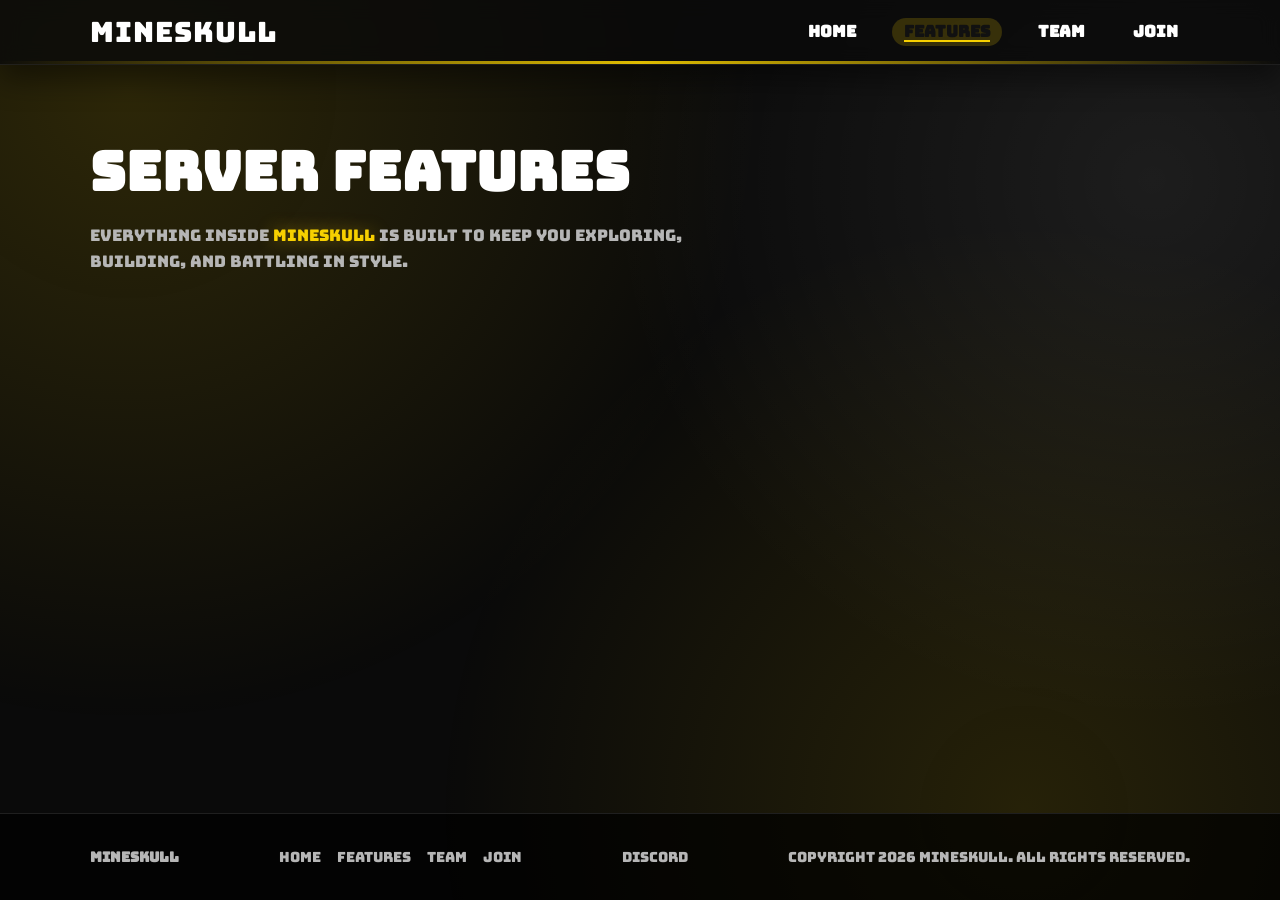
==== features.html @ 59dc9abd "Add files via upload" ====
<!doctype html>
<html lang="en">
  <head>
    <meta charset="UTF-8" />
    <meta name="viewport" content="width=device-width, initial-scale=1.0" />
    <title>MineSkull | Features</title>
    <link rel="stylesheet" href="style.css" />
  </head>
  <body data-page="features">
    <nav class="nav">
      <div class="container nav-inner">
        <a class="nav-logo" href="index.html" data-server-name>MineSkull</a>
        <div class="nav-links">
          <a class="nav-link" data-page="home" href="index.html">Home</a>
          <a class="nav-link" data-page="features" href="features.html">Features</a>
          <a class="nav-link" data-page="team" href="team.html">Team</a>
          <a class="nav-link" data-page="join" href="join.html">Join</a>
        </div>
      </div>
    </nav>

    <main class="page-content">
      <header class="page-hero">
        <div class="container section-header">
          <h1 class="section-title">Server Features</h1>
          <p class="section-subtitle">
            Everything inside <span class="accent" data-server-name>MineSkull</span> is built to
            keep you exploring, building, and battling in style.
          </p>
        </div>
      </header>

      <section class="section">
        <div class="container">
          <div id="features-grid" class="grid"></div>
        </div>
      </section>
    </main>

    <footer class="footer">
      <div class="container footer-inner">
        <div>
          <strong data-server-name>MineSkull</strong>
        </div>
        <div class="footer-links">
          <a href="index.html">Home</a>
          <a href="features.html">Features</a>
          <a href="team.html">Team</a>
          <a href="join.html">Join</a>
        </div>
        <div class="footer-links">
          <a data-discord-url href="#">Discord</a>
        </div>
        <div class="footer-copy" data-copyright>Copyright 2026 MineSkull. All rights reserved.</div>
      </div>
    </footer>

    <script src="config.js"></script>
    <script src="script.js"></script>
  </body>
</html>
---- style.css ----
@import url("https://fonts.googleapis.com/css2?family=Bungee&family=Smooch+Sans:wght@300;400;600;700&display=swap");

:root {
  --yellow: #f7d000;
  --yellow-soft: rgba(247, 208, 0, 0.2);
  --white: #ffffff;
  --black: #0a0a0a;
  --dark: #111111;
  --gray: #b6b6b6;
  --card: #0b0b0b;
  --border: #1f1f1f;
  --shadow: 0 18px 40px rgba(0, 0, 0, 0.45);
  --font-main: "Smooch Sans", sans-serif;
  --font-accent: "Bungee", sans-serif;
}

* {
  box-sizing: border-box;
  margin: 0;
  padding: 0;
}

html {
  scroll-behavior: smooth;
}

body {
  font-family: var(--font-accent);
  background: var(--black);
  color: var(--white);
  min-height: 100vh;
  line-height: 1.6;
  overflow-x: hidden;
  opacity: 0;
  transition: opacity 0.4s ease;
  display: flex;
  flex-direction: column;
}

body.page-loaded {
  opacity: 1;
}

body.page-exit {
  opacity: 0;
}

/* Sleek loading overlay */
.page-content {
  flex: 1;
}

.loading-screen {
  position: fixed;
  inset: 0;
  display: flex;
  align-items: center;
  justify-content: center;
  overflow: hidden;
  background:
    radial-gradient(circle at 20% 15%, rgba(255, 255, 255, 0.75), transparent 50%),
    radial-gradient(circle at 80% 85%, rgba(247, 208, 0, 0.6), transparent 50%),
    linear-gradient(135deg, rgba(247, 208, 0, 0.95), rgba(255, 255, 255, 0.95));
  z-index: 200;
  transition: opacity 0.5s ease, visibility 0.5s ease;
}

.loading-screen.is-hidden {
  opacity: 0;
  visibility: hidden;
}

.loading-card {
  width: min(420px, 90%);
  background: rgba(255, 255, 255, 0.7);
  border: 1px solid rgba(0, 0, 0, 0.12);
  border-radius: 20px;
  padding: 32px;
  text-align: center;
  box-shadow: 0 20px 50px rgba(0, 0, 0, 0.2);
}

.loading-logo {
  font-family: var(--font-accent);
  font-size: 34px;
  letter-spacing: 2px;
  color: #111111;
  margin-bottom: 12px;
}

.loading-bar {
  position: relative;
  height: 6px;
  border-radius: 999px;
  background: rgba(255, 255, 255, 0.7);
  overflow: hidden;
}

.loading-bar span {
  position: absolute;
  inset: 0;
  width: 40%;
  background: linear-gradient(90deg, transparent, var(--yellow), transparent);
}

.loading-text {
  margin-top: 14px;
  font-size: 12px;
  text-transform: uppercase;
  letter-spacing: 2px;
  color: rgba(0, 0, 0, 0.65);
}


body::before {
  content: "";
  position: fixed;
  inset: 0;
  background:
    radial-gradient(circle at 10% 10%, rgba(247, 208, 0, 0.15), transparent 45%),
    radial-gradient(circle at 90% 20%, rgba(255, 255, 255, 0.08), transparent 40%),
    radial-gradient(circle at 80% 90%, rgba(247, 208, 0, 0.12), transparent 45%);
  pointer-events: none;
  z-index: -2;
}

img {
  max-width: 100%;
  display: block;
}

a {
  color: inherit;
  text-decoration: none;
}

.container {
  width: min(1100px, 92%);
  margin: 0 auto;
}

.nav {
  position: sticky;
  top: 0;
  z-index: 100;
  background: rgba(10, 10, 10, 0.82);
  border-bottom: 1px solid rgba(255, 255, 255, 0.08);
  box-shadow: 0 14px 30px rgba(0, 0, 0, 0.45);
  backdrop-filter: blur(10px);
}

.nav::after {
  content: "";
  position: absolute;
  left: 0;
  right: 0;
  bottom: 0;
  height: 3px;
  background: linear-gradient(90deg, transparent, rgba(247, 208, 0, 0.9), transparent);
}

.nav-inner {
  display: flex;
  align-items: center;
  justify-content: space-between;
  padding: 16px 0;
  gap: 24px;
  min-height: 64px;
}

.nav-logo {
  font-family: var(--font-accent);
  font-size: 28px;
  letter-spacing: 1px;
  color: var(--white);
  line-height: 1;
}

.nav-links {
  display: flex;
  align-items: center;
  gap: 24px;
  flex-wrap: wrap;
}

.nav-link {
  color: var(--white);
  font-weight: 600;
  position: relative;
  padding: 6px 12px;
  border-radius: 999px;
  transition: color 0.2s ease, background 0.2s ease;
  line-height: 1;
}

.nav-link::after {
  content: "";
  position: absolute;
  left: 12px;
  right: 12px;
  bottom: 4px;
  height: 2px;
  background: var(--yellow);
  transform: scaleX(0);
  transform-origin: left;
  transition: transform 0.2s ease;
}

.nav-link:hover::after,
.nav-link.active::after {
  transform: scaleX(1);
}

.nav-link:hover,
.nav-link.active {
  background: rgba(247, 208, 0, 0.18);
  color: #111111;
}

.hero {
  position: relative;
  overflow: hidden;
  padding: 96px 0 72px;
}

.hero::before {
  content: "";
  position: absolute;
  inset: -30%;
  background: linear-gradient(120deg, rgba(247, 208, 0, 0.35), rgba(255, 255, 255, 0.2), rgba(10, 10, 10, 0.6));
  background-size: 200% 200%;
  animation: gradientShift 10s ease infinite;
  z-index: -1;
}

.hero::after {
  content: "";
  position: absolute;
  inset: 0;
  background: radial-gradient(circle at 20% 20%, rgba(247, 208, 0, 0.35), transparent 50%),
    radial-gradient(circle at 80% 80%, rgba(255, 255, 255, 0.15), transparent 45%),
    rgba(6, 6, 6, 0.85);
  z-index: -1;
}

.hero-content {
  display: grid;
  gap: 24px;
  max-width: 720px;
}

.eyebrow {
  text-transform: uppercase;
  letter-spacing: 3px;
  font-size: 12px;
  color: var(--yellow);
}

.hero-title {
  font-family: var(--font-main);
  font-size: clamp(40px, 6vw, 88px);
  letter-spacing: 2px;
}

.accent {
  color: var(--yellow);
  text-shadow: 0 0 18px rgba(247, 208, 0, 0.4);
}

.hero-subtitle {
  color: var(--gray);
  font-size: 16px;
}

.ip-bar {
  display: flex;
  flex-wrap: wrap;
  gap: 12px;
  align-items: center;
}

.ip-pill {
  display: flex;
  align-items: center;
  gap: 10px;
  background: rgba(0, 0, 0, 0.6);
  border: 1px solid var(--border);
  border-radius: 999px;
  padding: 10px 18px;
}

.ip-pill .label {
  font-size: 12px;
  text-transform: uppercase;
  letter-spacing: 2px;
  color: var(--yellow);
}

.ip-pill .ip-text {
  font-weight: 600;
}

.hero-actions {
  display: flex;
  flex-wrap: wrap;
  gap: 12px;
  align-items: center;
}

.btn {
  display: inline-flex;
  align-items: center;
  gap: 8px;
  border-radius: 999px;
  padding: 12px 22px;
  font-weight: 700;
  transition: transform 0.2s ease, box-shadow 0.2s ease, background 0.2s ease, color 0.2s ease;
  border: none;
  cursor: pointer;
}

.btn-primary {
  background: var(--yellow);
  color: #111111;
  box-shadow: 0 0 0 rgba(247, 208, 0, 0.4);
}

.btn-primary:hover {
  transform: translateY(-2px);
  box-shadow: 0 0 20px rgba(247, 208, 0, 0.6);
}

.btn-outline {
  background: rgba(255, 255, 255, 0.05);
  color: var(--white);
  border: 1px solid rgba(255, 255, 255, 0.3);
}

.btn-outline:hover {
  transform: translateY(-2px);
  box-shadow: 0 0 18px rgba(255, 255, 255, 0.2);
}

.btn-ghost {
  color: var(--white);
  border: 1px solid transparent;
  background: transparent;
}

.btn-ghost:hover {
  color: var(--yellow);
}

.btn.copied {
  box-shadow: 0 0 20px rgba(247, 208, 0, 0.8);
}

.section {
  padding: 64px 0;
}

.section-dark {
  background: rgba(0, 0, 0, 0.55);
  border-top: 1px solid var(--border);
  border-bottom: 1px solid var(--border);
}

.section-header {
  display: flex;
  flex-direction: column;
  gap: 8px;
  margin-bottom: 32px;
}

.section-title {
  font-family: var(--font-accent);
  font-size: clamp(28px, 4vw, 44px);
  letter-spacing: 1px;
}

.section-subtitle {
  color: var(--gray);
  max-width: 640px;
}

.grid {
  display: grid;
  gap: 20px;
  grid-template-columns: repeat(auto-fit, minmax(240px, 1fr));
}

.card {
  background: var(--card);
  border: 1px solid var(--border);
  border-radius: 18px;
  padding: 24px;
  box-shadow: var(--shadow);
  transition: transform 0.2s ease, box-shadow 0.2s ease, border-color 0.2s ease;
}

.card:hover {
  transform: translateY(-8px);
  box-shadow: 0 18px 40px rgba(247, 208, 0, 0.18);
  border-color: rgba(247, 208, 0, 0.6);
}

.card-title {
  font-size: 20px;
  margin-bottom: 8px;
}

.card-text,
.card-subtitle {
  color: var(--gray);
  font-size: 14px;
}

.avatar-ring {
  width: 48px;
  height: 48px;
  border-radius: 50%;
  border: 2px solid var(--yellow);
  margin-bottom: 16px;
  box-shadow: 0 0 18px rgba(247, 208, 0, 0.4);
}

.status-card {
  display: flex;
  flex-wrap: wrap;
  justify-content: space-between;
  align-items: center;
  gap: 18px;
  background: rgba(0, 0, 0, 0.65);
  border: 1px solid var(--border);
  border-radius: 18px;
  padding: 24px;
  box-shadow: var(--shadow);
}

.status-left {
  display: flex;
  align-items: center;
  gap: 16px;
}

.status-dot {
  width: 14px;
  height: 14px;
  border-radius: 50%;
  background: #777777;
  box-shadow: 0 0 12px rgba(255, 255, 255, 0.15);
}

.status-dot.online {
  background: #2de86b;
  box-shadow: 0 0 12px rgba(45, 232, 107, 0.6);
}

.status-dot.offline {
  background: #ff3b30;
  box-shadow: 0 0 12px rgba(255, 59, 48, 0.6);
}

.status-badges {
  display: flex;
  gap: 8px;
  margin-top: 6px;
}

.status-badge {
  border: 1px solid var(--border);
  border-radius: 999px;
  padding: 4px 10px;
  font-size: 11px;
  text-transform: uppercase;
  letter-spacing: 1px;
  color: var(--gray);
}

.status-badge.active {
  background: var(--yellow);
  color: #111111;
  border-color: var(--yellow);
}

#status-online.active {
  background: #2de86b;
  border-color: #2de86b;
  color: #111111;
}

#status-offline.active {
  background: #ff3b30;
  border-color: #ff3b30;
  color: #ffffff;
}

.status-text {
  font-family: var(--font-main);
  font-size: 24px;
}

.status-label {
  font-family: var(--font-main);
  color: var(--gray);
  font-size: 12px;
  text-transform: uppercase;
  letter-spacing: 2px;
}

.status-right {
  display: flex;
  gap: 20px;
  flex-wrap: wrap;
}

.status-item {
  display: flex;
  flex-direction: column;
  gap: 4px;
}

.status-value {
  font-family: var(--font-main);
  font-weight: 700;
  font-size: 18px;
}

.page-hero {
  padding: 64px 0 32px;
}

.page-hero .section-title {
  font-size: clamp(32px, 5vw, 54px);
}

.join-layout {
  display: grid;
  gap: 28px;
  grid-template-columns: repeat(auto-fit, minmax(280px, 1fr));
}

.join-card {
  background: rgba(0, 0, 0, 0.7);
  border: 1px solid var(--border);
  border-radius: 24px;
  padding: 28px;
  box-shadow: var(--shadow);
}

.join-steps {
  list-style: none;
  display: grid;
  gap: 18px;
}

.join-steps li {
  display: grid;
  grid-template-columns: auto 1fr;
  gap: 16px;
  align-items: center;
  color: var(--white);
}

.join-steps strong {
  color: var(--yellow);
}

.step-badge {
  width: 38px;
  height: 38px;
  border-radius: 50%;
  background: var(--yellow);
  color: #111111;
  display: grid;
  place-items: center;
  font-family: var(--font-accent);
  box-shadow: 0 0 16px rgba(247, 208, 0, 0.5);
}

.join-copy {
  background: rgba(0, 0, 0, 0.75);
  border: 1px dashed rgba(247, 208, 0, 0.6);
  border-radius: 24px;
  padding: 32px;
  display: grid;
  gap: 14px;
  justify-items: start;
  box-shadow: var(--shadow);
}

.join-copy-label {
  text-transform: uppercase;
  letter-spacing: 3px;
  font-size: 12px;
  color: var(--gray);
}

.join-copy-ip {
  font-family: var(--font-accent);
  font-size: clamp(20px, 3vw, 28px);
  color: var(--white);
}

.steps {
  display: grid;
  gap: 14px;
  margin-top: 24px;
  padding-left: 18px;
}

.steps li {
  padding: 14px 18px;
  background: rgba(0, 0, 0, 0.55);
  border-radius: 14px;
  border: 1px solid var(--border);
}

.footer {
  padding: 32px 0;
  border-top: 1px solid var(--border);
  background: rgba(0, 0, 0, 0.7);
}

.footer-inner {
  display: flex;
  flex-wrap: wrap;
  gap: 16px;
  justify-content: space-between;
  align-items: center;
  color: var(--gray);
  font-size: 14px;
}

.footer-links {
  display: flex;
  gap: 16px;
  flex-wrap: wrap;
}

.reveal {
  opacity: 0;
  transform: translateY(20px);
  transition: opacity 0.6s ease, transform 0.6s ease;
}

.reveal.is-visible {
  opacity: 1;
  transform: translateY(0);
}

@keyframes gradientShift {
  0% {
    background-position: 0% 50%;
  }
  50% {
    background-position: 100% 50%;
  }
  100% {
    background-position: 0% 50%;
  }
}


@media (max-width: 720px) {
  .nav-inner {
    flex-direction: column;
    align-items: flex-start;
  }

  .hero {
    padding: 72px 0 56px;
  }

  .hero-actions,
  .ip-bar {
    flex-direction: column;
    align-items: flex-start;
  }

  .status-card {
    align-items: flex-start;
  }
}

@media (prefers-reduced-motion: reduce) {
  * {
    animation: none !important;
    transition: none !important;
  }
}
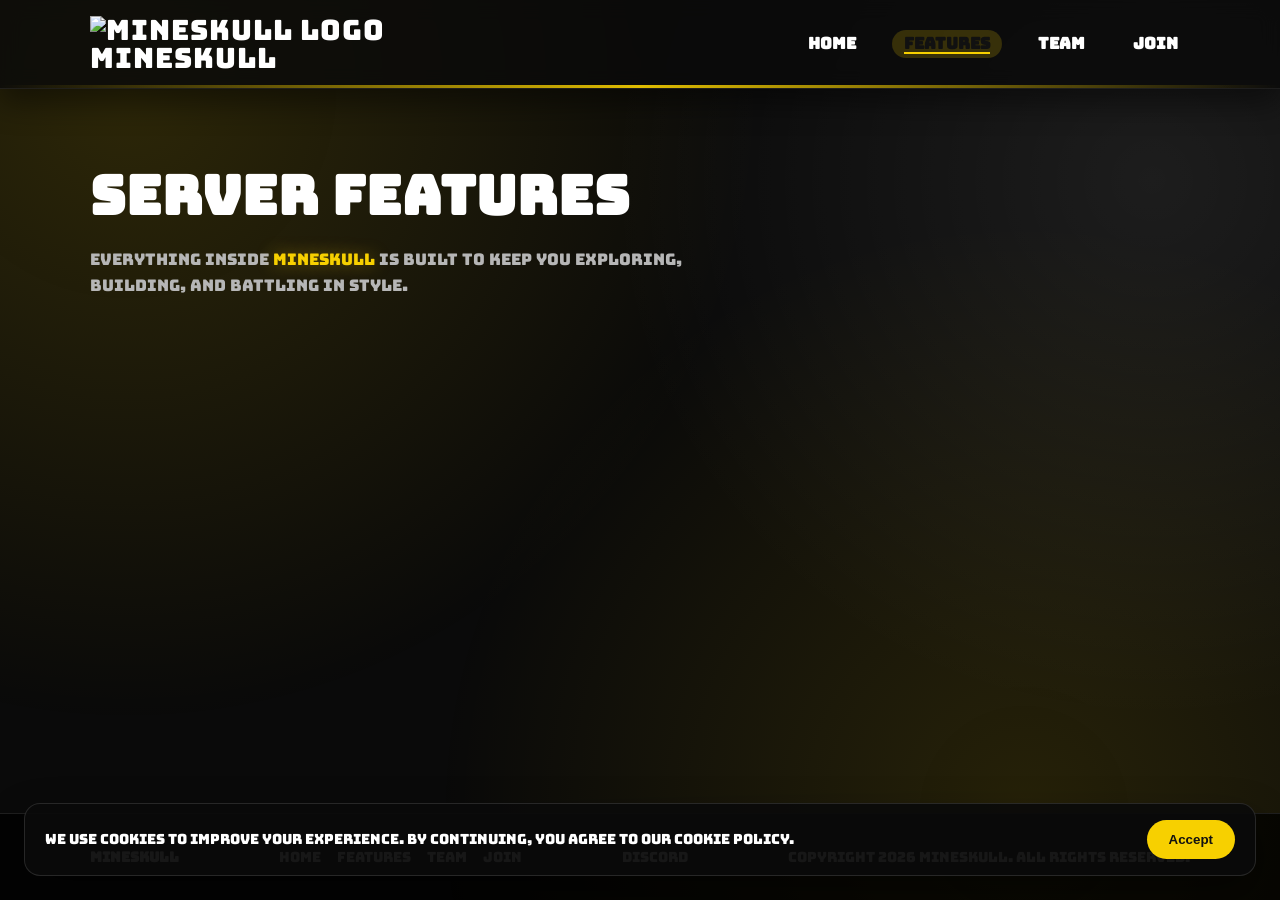
==== commit 746e3a36: "Update features.html" ====
--- a/features.html
+++ b/features.html
@@ -4,12 +4,16 @@
     <meta charset="UTF-8" />
     <meta name="viewport" content="width=device-width, initial-scale=1.0" />
     <title>MineSkull | Features</title>
+    <link rel="icon" href="favicon.ico" data-favicon />
     <link rel="stylesheet" href="style.css" />
   </head>
   <body data-page="features">
     <nav class="nav">
       <div class="container nav-inner">
-        <a class="nav-logo" href="index.html" data-server-name>MineSkull</a>
+        <a class="nav-logo" href="index.html">
+          <img class="logo-img" data-logo-image alt="MineSkull logo" />
+          <span class="logo-text" data-server-name>MineSkull</span>
+        </a>
         <div class="nav-links">
           <a class="nav-link" data-page="home" href="index.html">Home</a>
           <a class="nav-link" data-page="features" href="features.html">Features</a>
--- a/style.css
+++ b/style.css
@@ -435,6 +435,13 @@
   border-radius: 18px;
   padding: 24px;
   box-shadow: var(--shadow);
+  transition: transform 0.2s ease, box-shadow 0.2s ease, border-color 0.2s ease;
+}
+
+.status-card:hover {
+  transform: translateY(-6px);
+  box-shadow: 0 18px 40px rgba(247, 208, 0, 0.18);
+  border-color: rgba(247, 208, 0, 0.6);
 }
 
 .status-left {
@@ -546,6 +553,13 @@
   border-radius: 24px;
   padding: 28px;
   box-shadow: var(--shadow);
+  transition: transform 0.2s ease, box-shadow 0.2s ease, border-color 0.2s ease;
+}
+
+.join-card:hover {
+  transform: translateY(-6px);
+  box-shadow: 0 18px 40px rgba(247, 208, 0, 0.18);
+  border-color: rgba(247, 208, 0, 0.6);
 }
 
 .join-steps {
@@ -587,6 +601,13 @@
   gap: 14px;
   justify-items: start;
   box-shadow: var(--shadow);
+  transition: transform 0.2s ease, box-shadow 0.2s ease, border-color 0.2s ease;
+}
+
+.join-copy:hover {
+  transform: translateY(-6px);
+  box-shadow: 0 18px 40px rgba(247, 208, 0, 0.18);
+  border-color: rgba(247, 208, 0, 0.8);
 }
 
 .join-copy-label {
@@ -600,6 +621,118 @@
   font-family: var(--font-accent);
   font-size: clamp(20px, 3vw, 28px);
   color: var(--white);
+}
+
+.copy-fallback {
+  width: 100%;
+  max-width: 440px;
+  padding: 14px;
+  border-radius: 16px;
+  border: 1px dashed rgba(247, 208, 0, 0.7);
+  background: rgba(0, 0, 0, 0.82);
+  display: none;
+  gap: 8px;
+}
+
+.copy-fallback.is-visible {
+  display: grid;
+}
+
+.copy-fallback-label {
+  font-size: 12px;
+  text-transform: uppercase;
+  letter-spacing: 2px;
+  color: var(--gray);
+}
+
+.copy-fallback-input {
+  width: 100%;
+  padding: 10px 12px;
+  border-radius: 12px;
+  border: 1px solid rgba(247, 208, 0, 0.6);
+  background: rgba(0, 0, 0, 0.65);
+  color: var(--white);
+  font-family: var(--font-accent);
+  letter-spacing: 1px;
+}
+
+.flip-card {
+  width: 100%;
+  min-height: 220px;
+  perspective: 1000px;
+  cursor: pointer;
+  transition: transform 0.2s ease;
+  user-select: none;
+}
+
+.flip-card:hover {
+  transform: translateY(-4px);
+}
+
+.flip-card-inner {
+  position: relative;
+  width: 100%;
+  height: 100%;
+  min-height: 220px;
+  transform-style: preserve-3d;
+  transition: transform 0.6s ease;
+}
+
+.flip-card:hover .flip-card-inner,
+.flip-card:focus-within .flip-card-inner {
+  transform: rotateY(180deg);
+}
+
+.flip-card-front,
+.flip-card-back {
+  position: absolute;
+  inset: 0;
+  display: grid;
+  align-content: center;
+  gap: 16px;
+  padding: 32px;
+  border-radius: 24px;
+  background: rgba(0, 0, 0, 0.85);
+  border: 1px dashed rgba(247, 208, 0, 0.6);
+  backface-visibility: hidden;
+}
+
+.flip-card-front {
+  justify-items: start;
+}
+
+.flip-card-back {
+  transform: rotateY(180deg);
+  place-items: center;
+}
+
+.flip-back-text {
+  font-family: var(--font-accent);
+  font-size: 20px;
+  color: var(--yellow);
+  letter-spacing: 2px;
+  text-transform: uppercase;
+}
+
+.flip-note {
+  font-size: 12px;
+  color: var(--gray);
+  text-transform: uppercase;
+  letter-spacing: 2px;
+}
+
+.flip-back-info {
+  text-align: center;
+  display: grid;
+  gap: 8px;
+  color: var(--white);
+}
+
+.flip-back-muted {
+  font-size: 12px;
+  color: var(--gray);
+  text-transform: uppercase;
+  letter-spacing: 2px;
 }
 
 .steps {
@@ -647,6 +780,59 @@
 .reveal.is-visible {
   opacity: 1;
   transform: translateY(0);
+}
+
+/* Toast */
+.toast {
+  position: fixed;
+  right: 24px;
+  bottom: 24px;
+  background: rgba(0, 0, 0, 0.85);
+  border: 1px solid rgba(247, 208, 0, 0.6);
+  color: var(--white);
+  padding: 12px 16px;
+  border-radius: 12px;
+  font-size: 14px;
+  box-shadow: var(--shadow);
+  opacity: 0;
+  transform: translateY(10px);
+  transition: opacity 0.2s ease, transform 0.2s ease;
+  z-index: 150;
+}
+
+.toast.show {
+  opacity: 1;
+  transform: translateY(0);
+}
+
+/* Cookie banner */
+.cookie-banner {
+  position: fixed;
+  left: 24px;
+  right: 24px;
+  bottom: 24px;
+  background: rgba(10, 10, 10, 0.92);
+  border: 1px solid rgba(255, 255, 255, 0.12);
+  border-radius: 16px;
+  padding: 16px 20px;
+  display: flex;
+  flex-wrap: wrap;
+  gap: 12px;
+  align-items: center;
+  justify-content: space-between;
+  z-index: 140;
+  box-shadow: var(--shadow);
+}
+
+.cookie-text {
+  color: var(--white);
+  font-size: 14px;
+}
+
+.cookie-actions {
+  display: flex;
+  gap: 10px;
+  flex-wrap: wrap;
 }
 
 @keyframes gradientShift {
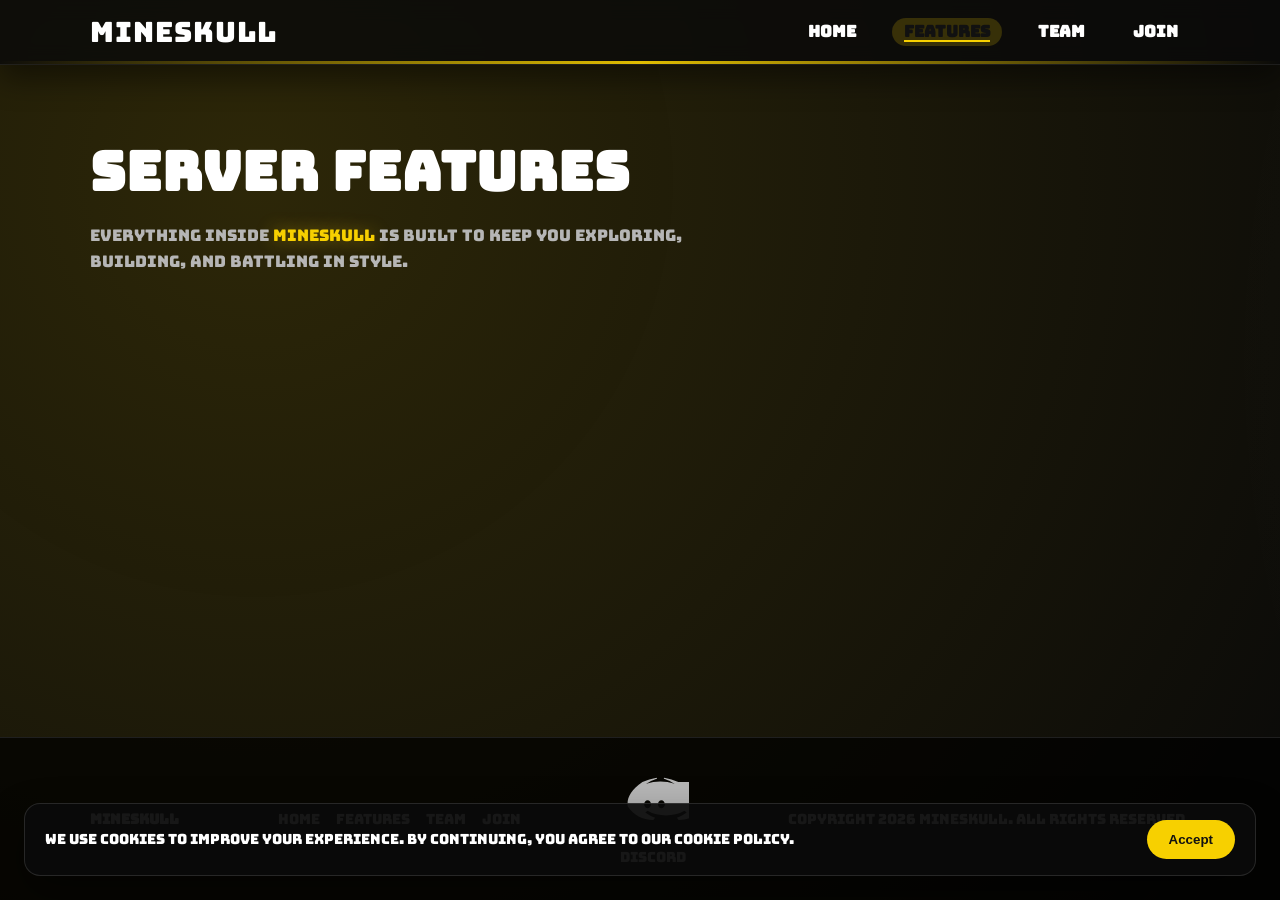
==== commit bdb28b32: "Update features.html" ====
--- a/features.html
+++ b/features.html
@@ -53,7 +53,17 @@
           <a href="join.html">Join</a>
         </div>
         <div class="footer-links">
-          <a data-discord-url href="#">Discord</a>
+          <a class="discord-card" data-discord-url href="#">
+            <span class="discord-icon" aria-hidden="true">
+              <svg viewBox="0 0 24 24" role="img" aria-label="Discord">
+                <path
+                  fill="currentColor"
+                  d="M20.3 4.2a19.8 19.8 0 0 0-4.9-1.5l-.2.3c1.8.6 2.6 1 3.8 1.8a15.8 15.8 0 0 0-9.9 0c1.2-.8 2-1.2 3.8-1.8l-.2-.3a19.8 19.8 0 0 0-4.9 1.5C3.6 7.1 2.3 9.9 2.7 12.7c2.1 3 5.1 4.6 8.9 4.7l.6-.8c-1.2-.4-2.4-1-3.4-1.8l.8-.6c2 1.2 4.2 1.6 6.4 1.6 2.2 0 4.4-.4 6.4-1.6l.8.6c-1 .8-2.2 1.4-3.4 1.8l.6.8c3.8-.1 6.8-1.7 8.9-4.7.5-2.8-.9-5.6-3.4-8.5ZM9.6 13.3c-.7 0-1.2-.6-1.2-1.4s.5-1.4 1.2-1.4 1.2.6 1.2 1.4-.5 1.4-1.2 1.4Zm4.8 0c-.7 0-1.2-.6-1.2-1.4s.5-1.4 1.2-1.4 1.2.6 1.2 1.4-.5 1.4-1.2 1.4Z"
+                />
+              </svg>
+            </span>
+            <span>Discord</span>
+          </a>
         </div>
         <div class="footer-copy" data-copyright>Copyright 2026 MineSkull. All rights reserved.</div>
       </div>
--- a/style.css
+++ b/style.css
@@ -120,6 +120,8 @@
     radial-gradient(circle at 10% 10%, rgba(247, 208, 0, 0.15), transparent 45%),
     radial-gradient(circle at 90% 20%, rgba(255, 255, 255, 0.08), transparent 40%),
     radial-gradient(circle at 80% 90%, rgba(247, 208, 0, 0.12), transparent 45%);
+  background-size: 200% 200%;
+  animation: ambientShift 12s ease infinite;
   pointer-events: none;
   z-index: -2;
 }
@@ -174,6 +176,24 @@
   letter-spacing: 1px;
   color: var(--white);
   line-height: 1;
+  display: inline-flex;
+  align-items: center;
+  gap: 10px;
+}
+
+.logo-img {
+  width: 34px;
+  height: 34px;
+  object-fit: contain;
+  display: none;
+}
+
+.logo-img.is-visible {
+  display: block;
+}
+
+.logo-text {
+  display: inline-block;
 }
 
 .nav-links {
@@ -544,7 +564,7 @@
 .join-layout {
   display: grid;
   gap: 28px;
-  grid-template-columns: repeat(auto-fit, minmax(280px, 1fr));
+  justify-items: center;
 }
 
 .join-card {
@@ -602,6 +622,7 @@
   justify-items: start;
   box-shadow: var(--shadow);
   transition: transform 0.2s ease, box-shadow 0.2s ease, border-color 0.2s ease;
+  width: min(520px, 100%);
 }
 
 .join-copy:hover {
@@ -621,6 +642,30 @@
   font-family: var(--font-accent);
   font-size: clamp(20px, 3vw, 28px);
   color: var(--white);
+}
+
+.ip-meta {
+  display: flex;
+  gap: 10px;
+  flex-wrap: wrap;
+}
+
+.ip-chip {
+  padding: 6px 12px;
+  border-radius: 999px;
+  border: 1px solid rgba(247, 208, 0, 0.5);
+  background: rgba(247, 208, 0, 0.12);
+  color: var(--yellow);
+  font-size: 12px;
+  letter-spacing: 1px;
+  text-transform: uppercase;
+}
+
+.ip-hint {
+  font-size: 12px;
+  color: var(--gray);
+  text-transform: uppercase;
+  letter-spacing: 2px;
 }
 
 .copy-fallback {
@@ -658,7 +703,7 @@
 
 .flip-card {
   width: 100%;
-  min-height: 220px;
+  min-height: 340px;
   perspective: 1000px;
   cursor: pointer;
   transition: transform 0.2s ease;
@@ -673,13 +718,12 @@
   position: relative;
   width: 100%;
   height: 100%;
-  min-height: 220px;
+  min-height: 340px;
   transform-style: preserve-3d;
   transition: transform 0.6s ease;
 }
 
-.flip-card:hover .flip-card-inner,
-.flip-card:focus-within .flip-card-inner {
+.flip-card:hover .flip-card-inner {
   transform: rotateY(180deg);
 }
 
@@ -692,18 +736,79 @@
   gap: 16px;
   padding: 32px;
   border-radius: 24px;
-  background: rgba(0, 0, 0, 0.85);
+  background: radial-gradient(circle at top left, rgba(247, 208, 0, 0.12), transparent 45%),
+    rgba(0, 0, 0, 0.88);
   border: 1px dashed rgba(247, 208, 0, 0.6);
   backface-visibility: hidden;
 }
 
 .flip-card-front {
   justify-items: start;
+  position: relative;
+  overflow: hidden;
+}
+
+.flip-card-front::after {
+  content: "";
+  position: absolute;
+  inset: 14px;
+  border-radius: 20px;
+  border: 1px solid rgba(247, 208, 0, 0.25);
+  pointer-events: none;
+}
+
+.skull-field {
+  position: absolute;
+  inset: 0;
+  display: grid;
+  place-items: center;
+  pointer-events: none;
+  z-index: 0;
+}
+
+.skull {
+  position: absolute;
+  width: 44px;
+  height: 44px;
+  background-image: url("data:image/svg+xml;utf8,<svg xmlns='http://www.w3.org/2000/svg' viewBox='0 0 64 64'><path fill='%23f7d000' d='M32 4c-13.3 0-24 10.7-24 24 0 9.4 5.4 17.5 13.3 21.6V56c0 2.2 1.8 4 4 4h3v-8h8v8h3c2.2 0 4-1.8 4-4v-6.4C50.6 45.5 56 37.4 56 28 56 14.7 45.3 4 32 4z'/><circle cx='22' cy='28' r='4' fill='%230a0a0a'/><circle cx='42' cy='28' r='4' fill='%230a0a0a'/><rect x='28' y='36' width='8' height='6' rx='2' fill='%230a0a0a'/></svg>");
+  background-size: contain;
+  background-repeat: no-repeat;
+  opacity: 0.35;
+  filter: drop-shadow(0 0 12px rgba(247, 208, 0, 0.3));
+  animation: skullBounce 6s ease-in-out infinite alternate;
+}
+
+.skull.s1 {
+  transform: translate(-80px, -20px);
+  animation-duration: 7s;
+}
+
+.skull.s2 {
+  transform: translate(60px, -10px);
+  animation-duration: 6s;
+  animation-delay: 0.4s;
+}
+
+.skull.s3 {
+  transform: translate(-10px, 50px);
+  animation-duration: 8s;
+  animation-delay: 0.8s;
+}
+
+.flip-card-front > *:not(.skull-field) {
+  position: relative;
+  z-index: 1;
 }
 
 .flip-card-back {
   transform: rotateY(180deg);
-  place-items: center;
+  place-items: start;
+}
+
+@media (hover: none) {
+  .flip-card:hover .flip-card-inner {
+    transform: none;
+  }
 }
 
 .flip-back-text {
@@ -721,18 +826,18 @@
   letter-spacing: 2px;
 }
 
-.flip-back-info {
-  text-align: center;
-  display: grid;
-  gap: 8px;
-  color: var(--white);
-}
-
-.flip-back-muted {
-  font-size: 12px;
-  color: var(--gray);
-  text-transform: uppercase;
-  letter-spacing: 2px;
+.flip-steps {
+  list-style: none;
+  display: grid;
+  gap: 14px;
+  width: 100%;
+}
+
+.flip-steps li {
+  display: grid;
+  grid-template-columns: auto 1fr;
+  gap: 12px;
+  align-items: center;
 }
 
 .steps {
@@ -847,6 +952,30 @@
   }
 }
 
+@keyframes ambientShift {
+  0% {
+    background-position: 0% 50%;
+  }
+  50% {
+    background-position: 100% 50%;
+  }
+  100% {
+    background-position: 0% 50%;
+  }
+}
+
+@keyframes skullBounce {
+  0% {
+    transform: translate(-90px, -30px);
+  }
+  50% {
+    transform: translate(30px, 20px);
+  }
+  100% {
+    transform: translate(90px, -10px);
+  }
+}
+
 
 @media (max-width: 720px) {
   .nav-inner {
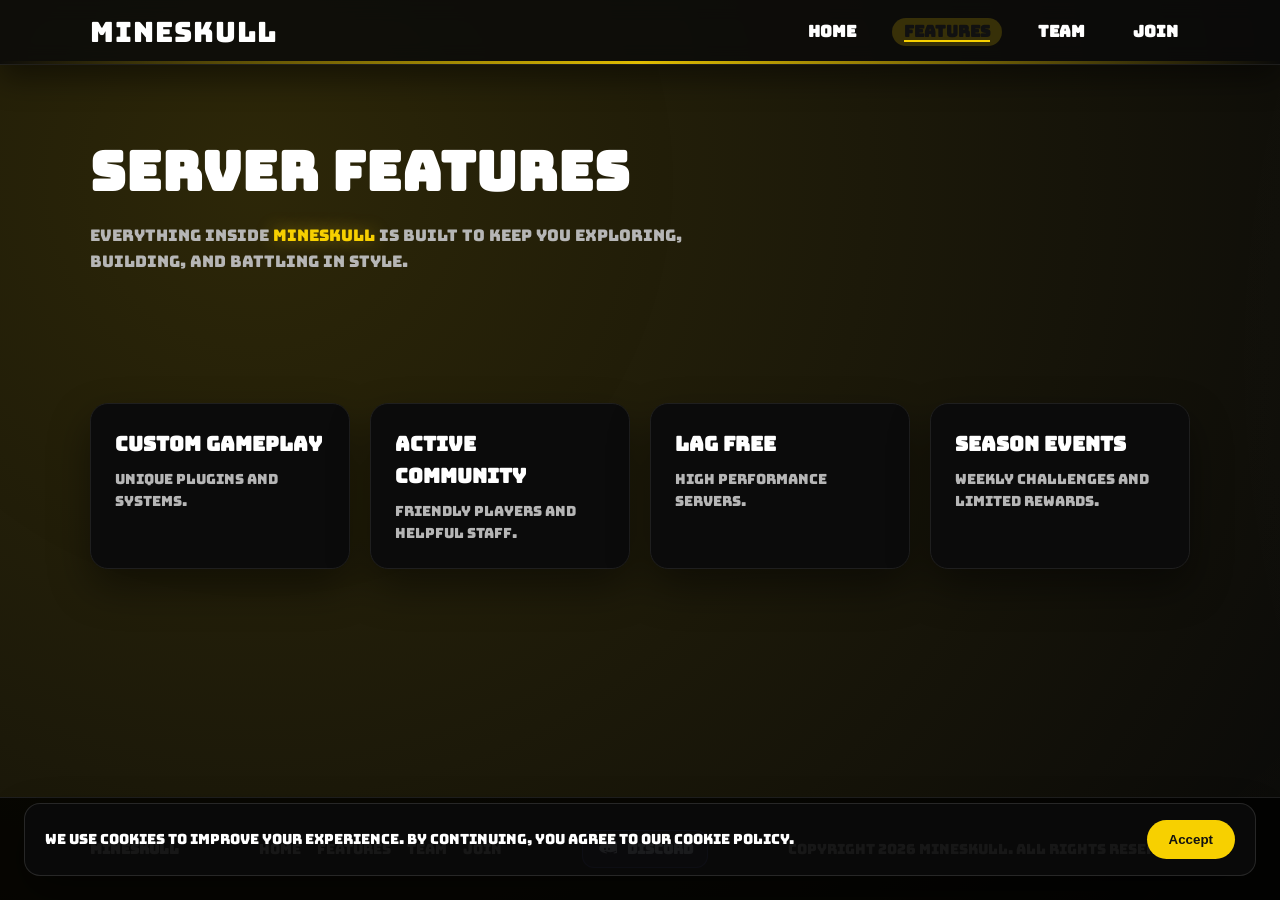
==== commit a7d63c7f: "Update features.html" ====
--- a/features.html
+++ b/features.html
@@ -4,14 +4,14 @@
     <meta charset="UTF-8" />
     <meta name="viewport" content="width=device-width, initial-scale=1.0" />
     <title>MineSkull | Features</title>
-    <link rel="icon" href="favicon.ico" data-favicon />
+    <link rel="icon" href="assets/favicon.ico" />
     <link rel="stylesheet" href="style.css" />
   </head>
-  <body data-page="features">
+  <body data-page="features" data-server-ip="play.mineskull.fun">
     <nav class="nav">
       <div class="container nav-inner">
         <a class="nav-logo" href="index.html">
-          <img class="logo-img" data-logo-image alt="MineSkull logo" />
+          <img class="logo-img" src="assets/logo.png" alt="MineSkull logo" />
           <span class="logo-text" data-server-name>MineSkull</span>
         </a>
         <div class="nav-links">
@@ -36,9 +36,26 @@
 
       <section class="section">
         <div class="container">
-          <div id="features-grid" class="grid"></div>
+        <div id="features-grid" class="grid">
+          <div class="card reveal">
+            <h3 class="card-title">Custom Gameplay</h3>
+            <p class="card-text">Unique plugins and systems.</p>
+          </div>
+          <div class="card reveal">
+            <h3 class="card-title">Active Community</h3>
+            <p class="card-text">Friendly players and helpful staff.</p>
+          </div>
+          <div class="card reveal">
+            <h3 class="card-title">Lag Free</h3>
+            <p class="card-text">High performance servers.</p>
+          </div>
+          <div class="card reveal">
+            <h3 class="card-title">Season Events</h3>
+            <p class="card-text">Weekly challenges and limited rewards.</p>
+          </div>
         </div>
-      </section>
+      </div>
+    </section>
     </main>
 
     <footer class="footer">
@@ -53,7 +70,7 @@
           <a href="join.html">Join</a>
         </div>
         <div class="footer-links">
-          <a class="discord-card" data-discord-url href="#">
+          <a class="discord-card" href="https://discord.gg/PM5Wj3sSNY" target="_blank" rel="noopener noreferrer">
             <span class="discord-icon" aria-hidden="true">
               <svg viewBox="0 0 24 24" role="img" aria-label="Discord">
                 <path
@@ -69,7 +86,6 @@
       </div>
     </footer>
 
-    <script src="config.js"></script>
     <script src="script.js"></script>
   </body>
 </html>
--- a/style.css
+++ b/style.css
@@ -265,7 +265,7 @@
 
 .hero-content {
   display: grid;
-  gap: 24px;
+  gap: 14px;
   max-width: 720px;
 }
 
@@ -290,6 +290,7 @@
 .hero-subtitle {
   color: var(--gray);
   font-size: 16px;
+  margin-top: 4px;
 }
 
 .ip-bar {
@@ -664,6 +665,31 @@
 .ip-hint {
   font-size: 12px;
   color: var(--gray);
+  text-transform: uppercase;
+  letter-spacing: 2px;
+}
+
+.click-to-copy {
+  align-self: stretch;
+  border-radius: 18px;
+  border: 1px dashed rgba(247, 208, 0, 0.35);
+  padding: 18px;
+  background: rgba(0, 0, 0, 0.5);
+  display: grid;
+  gap: 6px;
+}
+
+.click-label {
+  font-family: var(--font-accent);
+  color: var(--yellow);
+  font-size: 18px;
+  letter-spacing: 2px;
+  text-transform: uppercase;
+}
+
+.click-sub {
+  color: var(--gray);
+  font-size: 12px;
   text-transform: uppercase;
   letter-spacing: 2px;
 }
@@ -725,6 +751,10 @@
 
 .flip-card:hover .flip-card-inner {
   transform: rotateY(180deg);
+}
+
+.flip-card.no-flip .flip-card-inner {
+  transform: none !important;
 }
 
 .flip-card-front,
@@ -874,6 +904,41 @@
   display: flex;
   gap: 16px;
   flex-wrap: wrap;
+}
+
+.discord-card {
+  display: inline-flex;
+  align-items: center;
+  gap: 10px;
+  padding: 8px 14px;
+  border-radius: 12px;
+  background: rgba(88, 101, 242, 0.18);
+  border: 1px solid rgba(88, 101, 242, 0.5);
+  color: #d9ddff;
+  font-weight: 600;
+  line-height: 1;
+  transition: transform 0.2s ease, box-shadow 0.2s ease, background 0.2s ease;
+}
+
+.discord-card:hover {
+  transform: translateY(-2px);
+  box-shadow: 0 12px 24px rgba(88, 101, 242, 0.35);
+  background: rgba(88, 101, 242, 0.3);
+}
+
+.discord-icon {
+  width: 20px;
+  height: 20px;
+  display: inline-flex;
+  color: #d9ddff;
+  align-items: center;
+  justify-content: center;
+}
+
+.discord-icon svg {
+  width: 20px;
+  height: 20px;
+  display: block;
 }
 
 .reveal {
